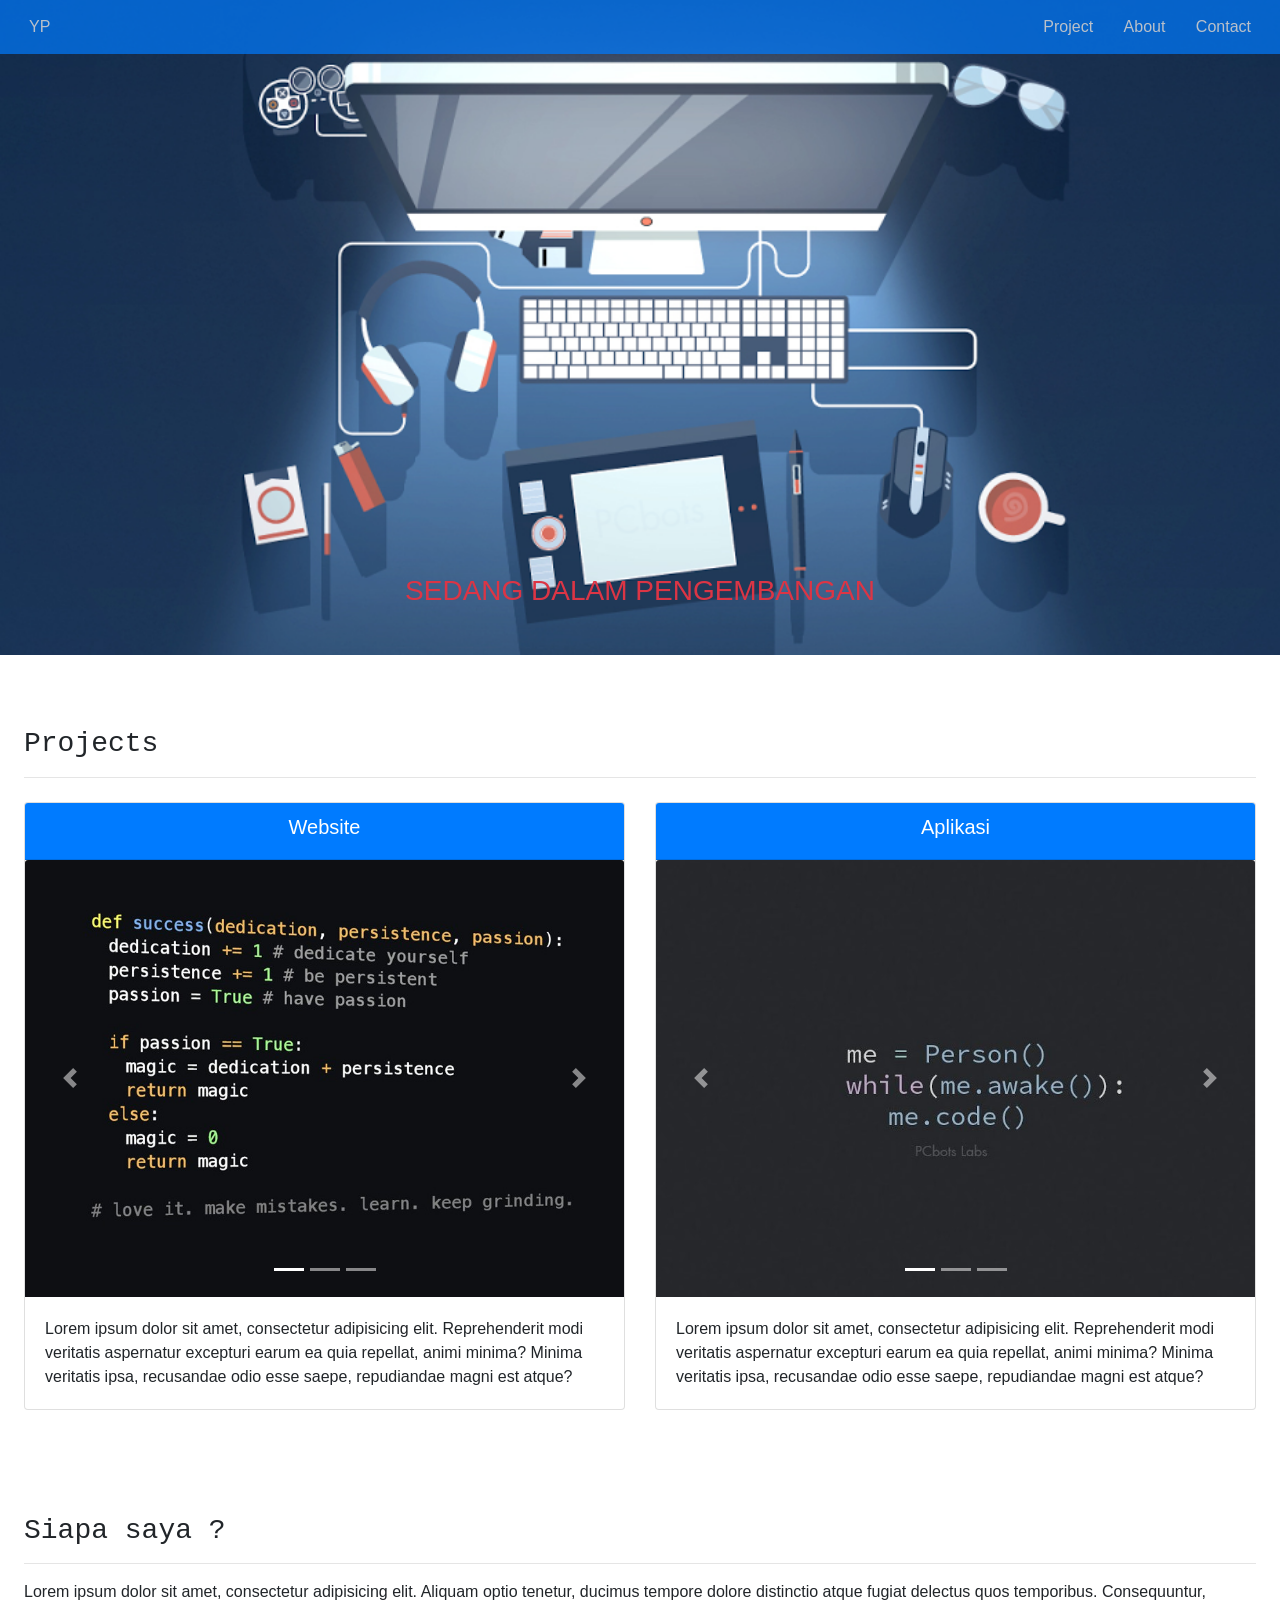
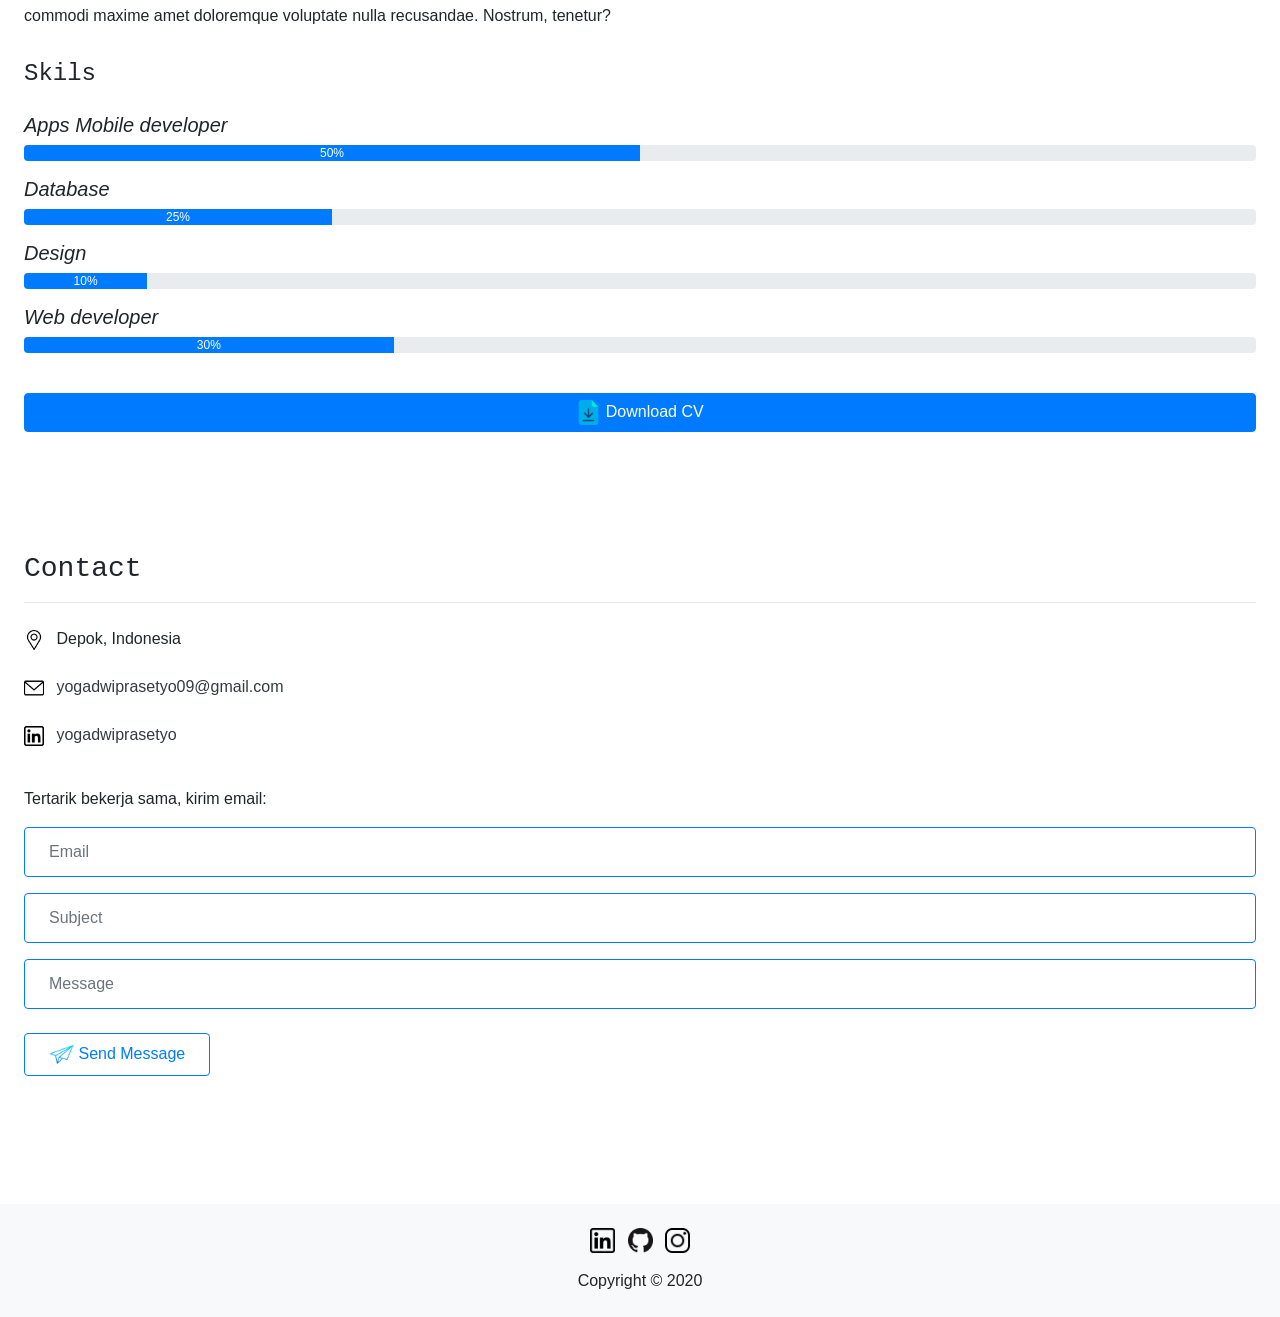
==== index.html @ f0deec12 "menambahkan attribute height" ====
<!DOCTYPE html>
<html lang="en">
<head>
	<!-- META TAG -->
	<meta charset="UTF-8">
	<meta name="viewport" content="width=device-width, initial-scale=1">
	<!-- BS4 -->
	<title>My Portofolio</title>
	<link rel="stylesheet" href="css/bootstrap.css">
</head>
<body>
	<!-- Navbar -->
	<div class="fixed-top">
		<nav class="navbar navbar-light bg-primary" style="opacity: 0.7">
		  <a class="nav-item btn text-white" href="#" role="button">YP</a>
		  <div class="float-right">
		  	<a class="nav-item btn text-white" href="#project" role="button">Project</a>
		  	<a class="nav-item btn text-white" href="#about" role="button">About</a>
		  	<a class="nav-item btn text-white" href="#contact" role="button">Contact</a>
		  </div>
		</nav>
	</div>
	<!-- Header -->
	<header class="m-0">
		<!-- <div class="jumbotron">
			<h5 class="text-uppercase">sedang dalam pengembangan</h5>
			<p class="lead"></p>
			<hr class="my-2">
			<p>maaf website ini masih dalam pengembangan, datang kembali nanti</p>
		</div> -->
		<div class="carousel">
			<div class="carousel-inner">
			    <div class="carousel-item active">
			    	<img src="img/header/header.png" class="w-100 h-100" alt="Laptop Header">
			    	<div class="carousel-caption">
			    		<h3 class="text-uppercase text-danger">
			    			sedang dalam pengembangan
			    		</h3>
			    	</div>
			    </div>
			</div>
		</div>
		<!-- <img src="img/header/header.png" class="mw-100" height="auto" alt="Laptop Header"> -->
	</header>
	<!-- Main -->
	<main class="p-4">
		<!-- Project -->
		<div class="py-5" id="project">
			<h3 class="text-monospace">Projects</h3>
			<hr>
			<div class="row row-cols-1 row-cols-md-2">
				<!-- Website -->
				<div class="col my-2">
			        <div class="card">
			        	<div class="card-header bg-primary">
			        		<h5 class="text-center text-white">Website</h5>
			        	</div>
			        	<!-- Slide Gambar -->
				      	<div id="carouselWeb" class="carousel slide" data-ride="carousel">
				      		<ol class="carousel-indicators">
				      			<li data-target="#carouselWeb" data-slide-to="0" class="active"></li>
				      			<li data-target="#carouselWeb" data-slide-to="1"></li>
				      			<li data-target="#carouselWeb" data-slide-to="2"></li>
				      		</ol>
				      		<div class="carousel-inner" role="listbox">
				      			<div class="carousel-item active">
				      				<a href="#" target="_blank">
				      					<img src="img/projects/project1.jpg" class="card-img-top w-100 h-100" alt="First slide">
				      				</a>
				      			</div>
				      			<div class="carousel-item">
				      				<a href="#">
				      					<img src="img/projects/project2.png" class="card-img-top w-100 h-100" alt="Second slide">
				      				</a>
				      			</div>
				      			<div class="carousel-item">
				      				<a href="#">
				      					<img src="img/projects/project3.jpg" class="card-img-top w-100 h-100" alt="Third slide">
				      				</a>
				      			</div>
				      		</div>
				      	 	<!-- Icon -->
				      	 	<a class="carousel-control-prev" href="#carouselWeb" role="button" data-slide="prev">
				      	 		<span class="carousel-control-prev-icon"></span>
				      	 	</a>
				      	 	<a class="carousel-control-next" href="#carouselWeb" role="button" data-slide="next">
				      	 		<span class="carousel-control-next-icon"></span>
				      	 	</a>
				      	</div>
				      	<!-- Teks -->
				      	<div class="card-body">
				      		<div class="card-text">
				      			Lorem ipsum dolor sit amet, consectetur adipisicing elit. Reprehenderit modi veritatis aspernatur excepturi earum ea quia repellat, animi minima? Minima veritatis ipsa, recusandae odio esse saepe, repudiandae magni est atque?
				      		</div>
				      	</div>
			        </div>
				</div>
				<!-- Aplikasi-->
				<div class="col my-2">
				    <div class="card">
				    	<div class="card-header bg-primary">
			        		<h5 class="text-center text-white">Aplikasi</h5>
			        	</div>
			        	<!-- Slide Gambar -->
				      	<div id="carouselApps" class="carousel slide" data-ride="carousel">
				      		<ol class="carousel-indicators">
				      			<li data-target="#carouselApps" data-slide-to="0" class="active"></li>
				      			<li data-target="#carouselApps" data-slide-to="1"></li>
				      			<li data-target="#carouselApps" data-slide-to="2"></li>
				      		</ol>
				      		<div class="carousel-inner" role="listbox">
				      			<div class="carousel-item active">
				      				<a href="#">
				      					<img src="img/projects/project3.jpg" class="card-img-top w-100 h-100" alt="First slide">
				      				</a>
				      			</div>
				      			<div class="carousel-item">
				      				<a href="#">
				      					<img src="img/projects/project2.png" class="card-img-top w-100 h-100" alt="Second slide">
				      				</a>
				      			</div>
				      			<div class="carousel-item">
				      				<a href="#">
				      					<img src="img/projects/project1.jpg" class="card-img-top w-100 h-100" alt="Third slide">
				      				</a>
				      			</div>
				      		</div>
				      		<!-- Icon -->
				      		<a class="carousel-control-prev" href="#carouselApps" role="button" data-slide="prev">
				      			<span class="carousel-control-prev-icon"></span>
				      		</a>
				      		<a class="carousel-control-next" href="#carouselApps" role="button" data-slide="next">
				      			<span class="carousel-control-next-icon"></span>
				      		</a>
				      	</div>
				      	<!-- Teks -->
				      	<div class="card-body">
				      		<div class="card-text">
				      			Lorem ipsum dolor sit amet, consectetur adipisicing elit. Reprehenderit modi veritatis aspernatur excepturi earum ea quia repellat, animi minima? Minima veritatis ipsa, recusandae odio esse saepe, repudiandae magni est atque?
				      		</div>
				     	</div>
				    </div>
				</div>
			</div>
		</div>
		<!-- About -->
		<div class="py-5" id="about">
			<h3 class="text-monospace">Siapa saya ?</h3>
			<hr>
			<p>
				Lorem ipsum dolor sit amet, consectetur adipisicing elit. Aliquam optio tenetur, ducimus tempore dolore distinctio atque fugiat delectus quos temporibus. Consequuntur, commodi maxime amet doloremque voluptate nulla recusandae. Nostrum, tenetur?
			</p>
			<!-- Skills -->
			<div class="py-3">
				<h4 class="text-monospace">Skils</h4>
			</div>
			<div class="pb-3">
				<h5 class="font-italic">Apps Mobile developer</h5>
				<div class="progress">
					<div class="progress-bar progress-bar-animated bg-primary" role="progressbar" style="width: 50%" aria-valuenow="25" aria-valuemin="0" aria-valuemax="100">
						<span class="text-center text-white">
							50%
						</span>
					</div>
				</div>
			</div>
			<div class="pb-3">
				<h5 class="font-italic">Database</h5>
				<div class="progress">
					<div class="progress-bar progress-bar-animated bg-primary" role="progressbar" style="width: 25%" aria-valuenow="25" aria-valuemin="0" aria-valuemax="100">
						<span class="text-center text-white">
							25%
						</span>
					</div>
				</div>
			</div>
			<div class="pb-3">
				<h5 class="font-italic">Design</h5>
				<div class="progress">
					<div class="progress-bar progress-bar-animated bg-primary" role="progressbar" style="width: 10%" aria-valuenow="25" aria-valuemin="0" aria-valuemax="100">
						<span class="text-center text-white">
							10%
						</span>
					</div>
				</div>
			</div>
			<div class="pb-3">
				<h5 class="font-italic">Web developer</h5>
				<div class="progress">
					<div class="progress-bar progress-bar-animated bg-primary" role="progressbar" style="width: 30%" aria-valuenow="25" aria-valuemin="0" aria-valuemax="100">
						<span class="text-center text-white">
							30%
						</span>
					</div>
				</div>
			</div>
			<!-- CV -->
			<div class="py-4">
				<a class="btn btn-primary d-block" href="#">
					<img src="img/about/file.png" alt="Download" width="25px" height="25px">
				Download CV
				</a>
			</div>
		</div>
		<!-- Contact -->
		<div class="py-5" id="contact">
			<h3 class="text-monospace">Contact</h3>
			<hr>
			<div class="py-2">
				<div class="mb-4">
					<img src="img/contact/lokasi.png" alt="Lokasi" width="20px" height="20px">
					<span class="ml-2">Depok, Indonesia</span>
				</div>
				<div class="mb-4">
					<a class="text-dark text-decoration-none" href="mailto:yogadwiprasetyo09@gmail.com">
						<img src="img/contact/email.png" alt="Email" width="20px" height="20px">
						<span class="ml-2">yogadwiprasetyo09@gmail.com</span>
					</a>
				</div>
				<div class="mb-4">
					<a class="text-dark text-decoration-none" href="#" target="_blank">
						<img src="img/contact/linkedin.png" alt="Linkedin" width="20px" height="20px">
						<span class="ml-2">yogadwiprasetyo</span>
					</a>
				</div>
			</div>
			<div class="py-2">
				<p>Tertarik bekerja sama, kirim email:</p>
				<form action="#">
					<fieldset class="form-group">
						<input type="text" class="form-control mb-3 py-4 px-4 border-primary" name="email" placeholder="Email">
						<input type="text" class="form-control mb-3 py-4 px-4 border-primary" name="subject" placeholder="Subject">
						<input type="text" class="form-control mb-2 py-4 px-4 border-primary" name="message" placeholder="Message">
					</fieldset>
					<button class="btn btn-outline-primary px-4 py-2" type="submit">
						<span>
							<img src="img/contact/send.png" alt="Send" width="25px" height="25px">
						</span>
						Send Message
					</button>
				</form>
			</div>
		</div>
	</main>
	<!-- Footer -->
	<footer class="m-0 mt-5 pt-4 pb-2 bg-light">
		<div class="text-center">
			<p>
			<span class="px-1">
			<a class="text-decoration-none" href="#" target="_blank">
				<img src="img/footer/linkedin.png" alt="Linkedin" width="25px" height="25px">
			</a>
			</span>
			<span class="px-1">
				<a class="text-decoration-none" href="https://github.com/yogadwiprasetyo" target="_blank">
					<img src="img/footer/github.png" alt="Github" width="25px" height="25px">
				</a>
			</span>
			<span class="px-1">
				<a class="text-decoration-none" href="https://www.instagram.com/ypsrty/" target="_blank">
					<img src="img/footer/instagram.png" alt="Instagram" width="25px" height="25px">
				</a>
			</span>
			</p>
			<p class="px-2">
				Copyright &#169; 2020
			</p>	
		</div>
	</footer>
	
	<!-- JS Jquery & Bootstrap 4 -->
	<script type="text/javascript" src="js/jquery-3.4.1.min.js"></script>
	<script type="text/javascript" src="js/bootstrap.bundle.min.js"></script>
	<script type="text/javascript" src="js/bootstrap.min.js"></script>
</body>
</html>

<!-- DALAM PENGEMBANGAN
	HEADER: posisi, opacity dan responsive
	PROJECT: isi content gambar dan tulisan
	ABOUT: konten tulisan, link ke file dan file CV
	CONTACT: form yang masih banyak kurangnya 
-->
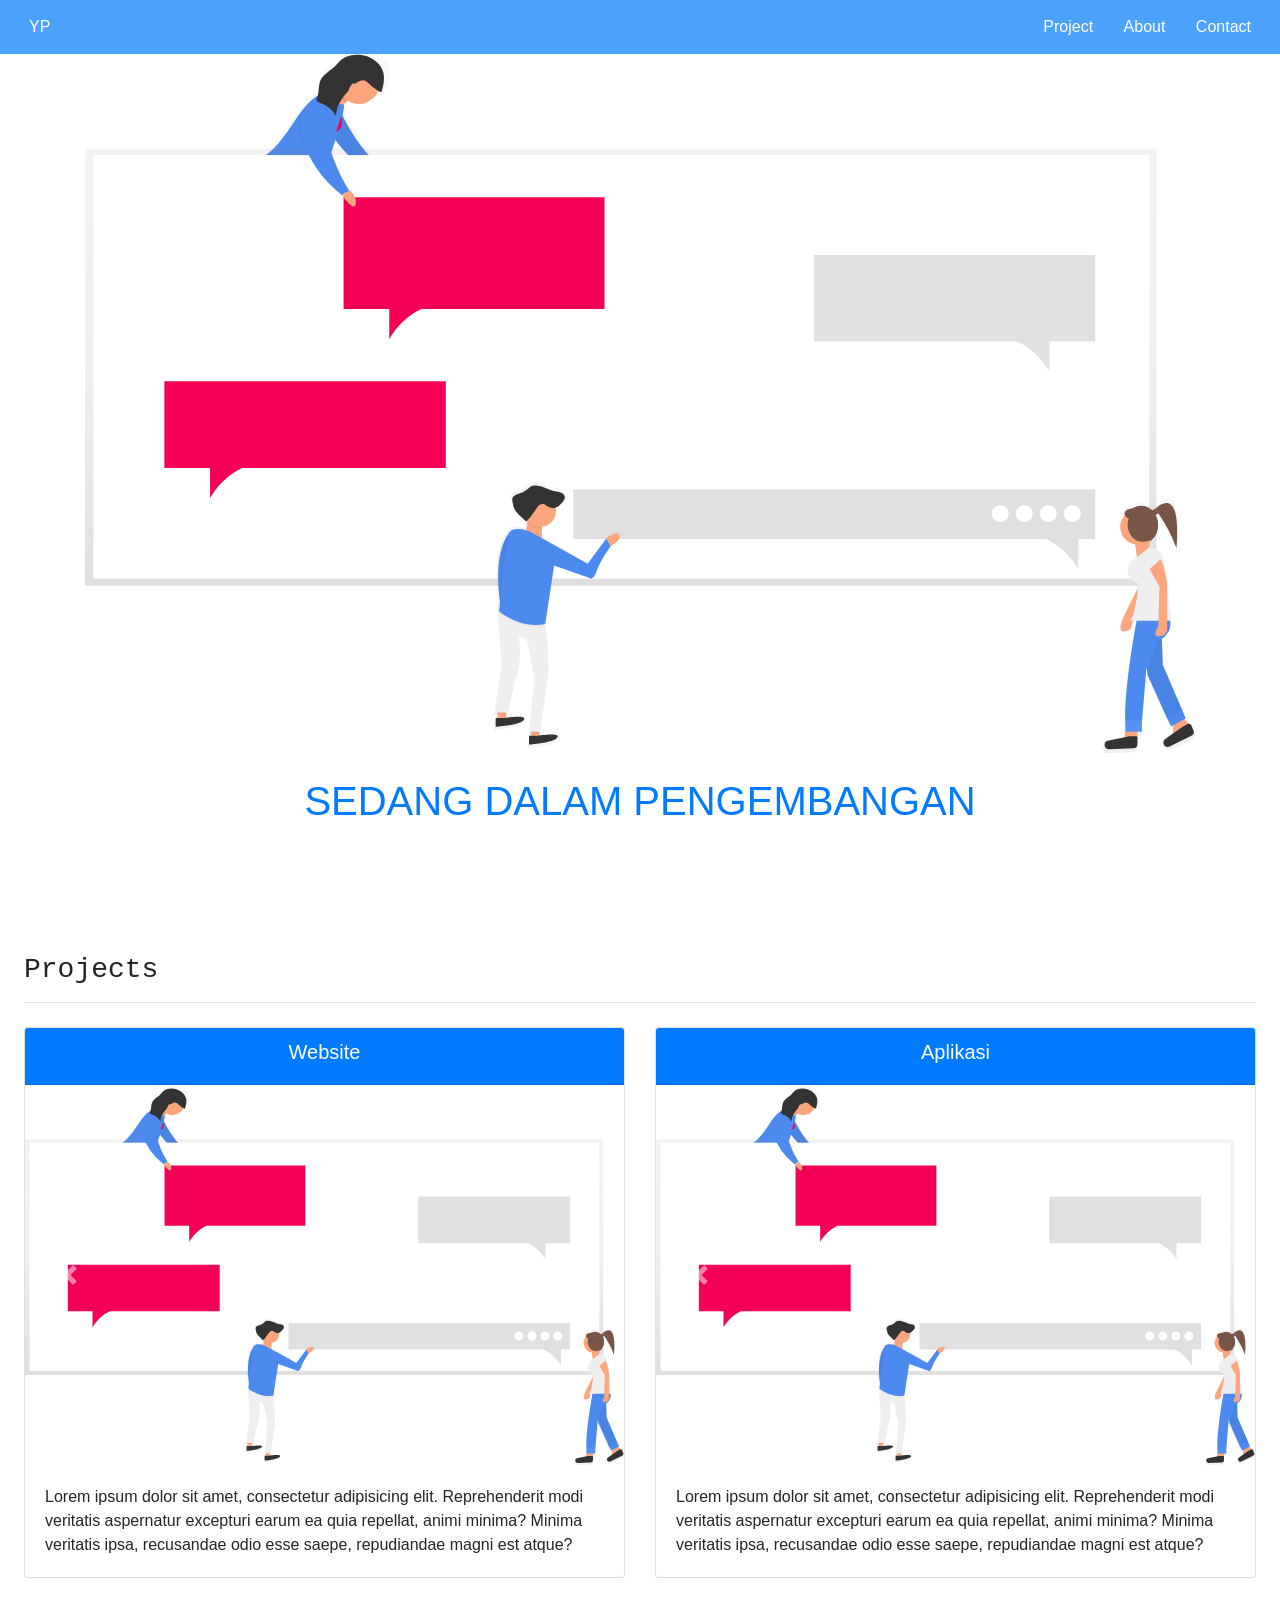
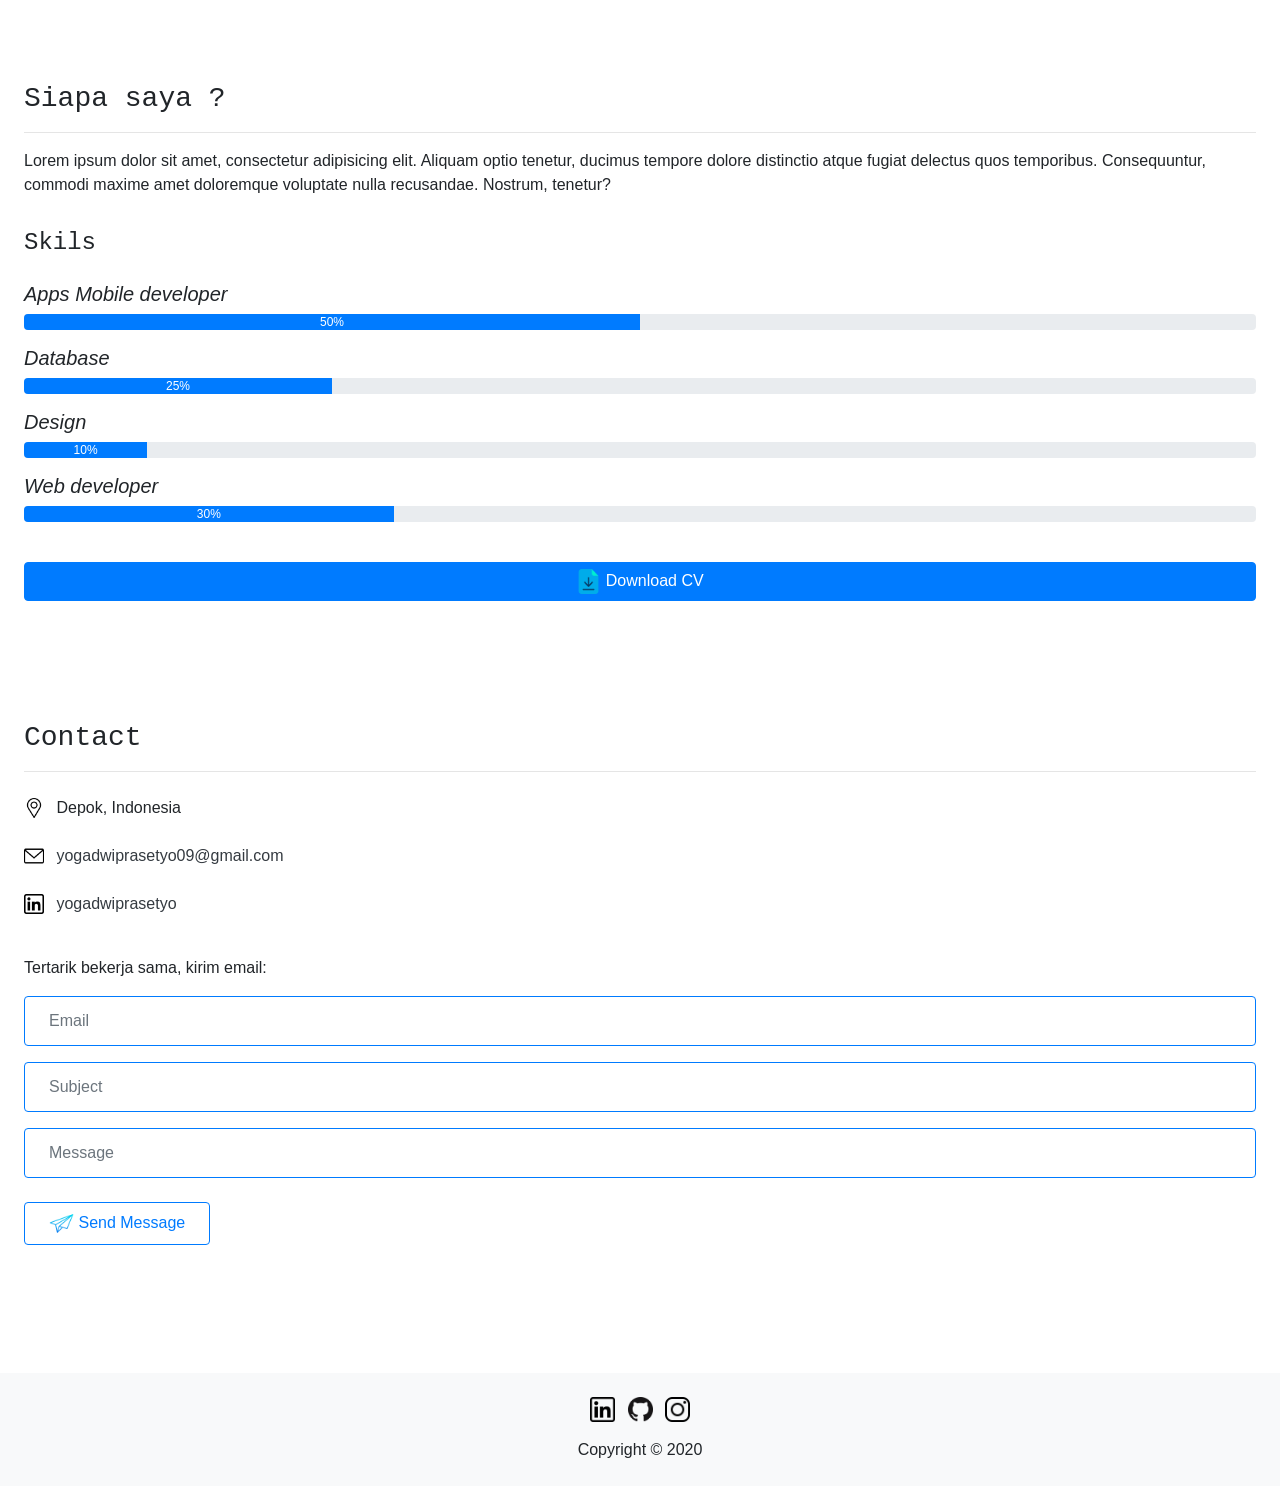
==== commit ca29aff7: "mengubah tampilan header dan menambahkan folder develop" ====
--- a/index.html
+++ b/index.html
@@ -28,7 +28,7 @@
 			<hr class="my-2">
 			<p>maaf website ini masih dalam pengembangan, datang kembali nanti</p>
 		</div> -->
-		<div class="carousel">
+		<!-- <div class="carousel">
 			<div class="carousel-inner">
 			    <div class="carousel-item active">
 			    	<img src="img/header/header.png" class="w-100 h-100" alt="Laptop Header">
@@ -39,8 +39,26 @@
 			    	</div>
 			    </div>
 			</div>
-		</div>
+		</div> -->
 		<!-- <img src="img/header/header.png" class="mw-100" height="auto" alt="Laptop Header"> -->
+		<div class="container py-5">
+			<!-- <div class="row row-cols-1 row-cols-md-2 align-items-center justify-content-center">
+				<div class="col order-first order-md-2 mb-3">
+					<img src="img/develop/pengembangan.svg" class="w-100" alt="Development">
+				</div>
+				<div class="col order-last">
+					<h3 class="text-uppercase text-primary">
+						sedang dalam pengembangan
+					</h3>
+				</div>
+			</div> -->
+			<div class="mb-4">
+				<img src="img/develop/pengembangan.svg" class="w-100" alt="Development">
+			</div>
+			<h1 class="text-uppercase text-primary text-center">
+				sedang dalam pengembangan
+			</h1>
+		</div>
 	</header>
 	<!-- Main -->
 	<main class="p-4">
@@ -65,17 +83,17 @@
 				      		<div class="carousel-inner" role="listbox">
 				      			<div class="carousel-item active">
 				      				<a href="#" target="_blank">
-				      					<img src="img/projects/project1.jpg" class="card-img-top w-100 h-100" alt="First slide">
+										<img src="img/develop/pengembangan.svg" class="w-100" alt="Development">
 				      				</a>
 				      			</div>
 				      			<div class="carousel-item">
 				      				<a href="#">
-				      					<img src="img/projects/project2.png" class="card-img-top w-100 h-100" alt="Second slide">
+										<img src="img/develop/pengembangan.svg" class="w-100" alt="Development">
 				      				</a>
 				      			</div>
 				      			<div class="carousel-item">
 				      				<a href="#">
-				      					<img src="img/projects/project3.jpg" class="card-img-top w-100 h-100" alt="Third slide">
+										<img src="img/develop/pengembangan.svg" class="w-100" alt="Development">
 				      				</a>
 				      			</div>
 				      		</div>
@@ -111,17 +129,17 @@
 				      		<div class="carousel-inner" role="listbox">
 				      			<div class="carousel-item active">
 				      				<a href="#">
-				      					<img src="img/projects/project3.jpg" class="card-img-top w-100 h-100" alt="First slide">
+										<img src="img/develop/pengembangan.svg" class="w-100" alt="Development">
 				      				</a>
 				      			</div>
 				      			<div class="carousel-item">
 				      				<a href="#">
-				      					<img src="img/projects/project2.png" class="card-img-top w-100 h-100" alt="Second slide">
+										<img src="img/develop/pengembangan.svg" class="w-100" alt="Development">
 				      				</a>
 				      			</div>
 				      			<div class="carousel-item">
 				      				<a href="#">
-				      					<img src="img/projects/project1.jpg" class="card-img-top w-100 h-100" alt="Third slide">
+										<img src="img/develop/pengembangan.svg" class="w-100" alt="Development">
 				      				</a>
 				      			</div>
 				      		</div>
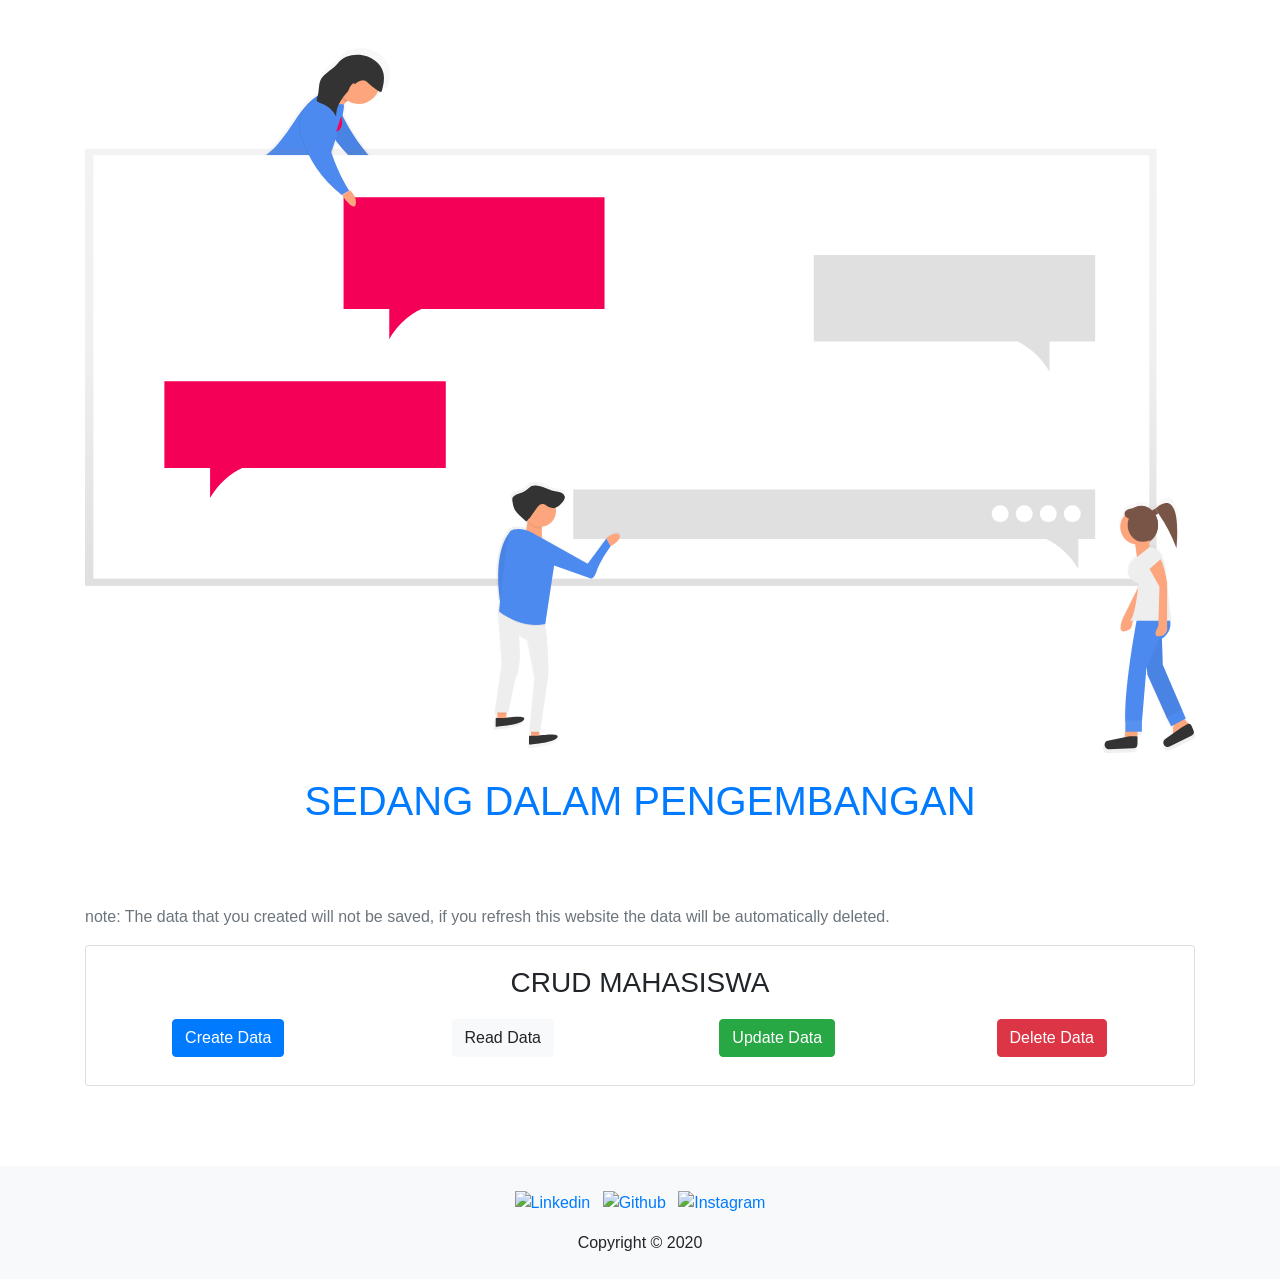
==== commit 429e4cbe: "hide content project, about, and contact. add feature CRUD" ====
--- a/index.html
+++ b/index.html
@@ -7,9 +7,10 @@
 	<!-- BS4 -->
 	<title>My Portofolio</title>
 	<link rel="stylesheet" href="css/bootstrap.css">
+	<link rel="stylesheet" href="css/CRUD/style-crud.css">
 </head>
 <body>
-	<!-- Navbar -->
+	<!-- Navbar
 	<div class="fixed-top">
 		<nav class="navbar navbar-light bg-primary" style="opacity: 0.7">
 		  <a class="nav-item btn text-white" href="#" role="button">YP</a>
@@ -19,39 +20,10 @@
 		  	<a class="nav-item btn text-white" href="#contact" role="button">Contact</a>
 		  </div>
 		</nav>
-	</div>
+	</div> -->
 	<!-- Header -->
 	<header class="m-0">
-		<!-- <div class="jumbotron">
-			<h5 class="text-uppercase">sedang dalam pengembangan</h5>
-			<p class="lead"></p>
-			<hr class="my-2">
-			<p>maaf website ini masih dalam pengembangan, datang kembali nanti</p>
-		</div> -->
-		<!-- <div class="carousel">
-			<div class="carousel-inner">
-			    <div class="carousel-item active">
-			    	<img src="img/header/header.png" class="w-100 h-100" alt="Laptop Header">
-			    	<div class="carousel-caption">
-			    		<h3 class="text-uppercase text-danger">
-			    			sedang dalam pengembangan
-			    		</h3>
-			    	</div>
-			    </div>
-			</div>
-		</div> -->
-		<!-- <img src="img/header/header.png" class="mw-100" height="auto" alt="Laptop Header"> -->
 		<div class="container py-5">
-			<!-- <div class="row row-cols-1 row-cols-md-2 align-items-center justify-content-center">
-				<div class="col order-first order-md-2 mb-3">
-					<img src="img/develop/pengembangan.svg" class="w-100" alt="Development">
-				</div>
-				<div class="col order-last">
-					<h3 class="text-uppercase text-primary">
-						sedang dalam pengembangan
-					</h3>
-				</div>
-			</div> -->
 			<div class="mb-4">
 				<img src="img/develop/pengembangan.svg" class="w-100" alt="Development">
 			</div>
@@ -62,18 +34,18 @@
 	</header>
 	<!-- Main -->
 	<main class="p-4">
-		<!-- Project -->
+		<!-- Project
 		<div class="py-5" id="project">
 			<h3 class="text-monospace">Projects</h3>
 			<hr>
 			<div class="row row-cols-1 row-cols-md-2">
-				<!-- Website -->
+				Website
 				<div class="col my-2">
 			        <div class="card">
 			        	<div class="card-header bg-primary">
 			        		<h5 class="text-center text-white">Website</h5>
 			        	</div>
-			        	<!-- Slide Gambar -->
+			        	Slide Gambar
 				      	<div id="carouselWeb" class="carousel slide" data-ride="carousel">
 				      		<ol class="carousel-indicators">
 				      			<li data-target="#carouselWeb" data-slide-to="0" class="active"></li>
@@ -97,7 +69,7 @@
 				      				</a>
 				      			</div>
 				      		</div>
-				      	 	<!-- Icon -->
+				      	 	Icon
 				      	 	<a class="carousel-control-prev" href="#carouselWeb" role="button" data-slide="prev">
 				      	 		<span class="carousel-control-prev-icon"></span>
 				      	 	</a>
@@ -105,7 +77,7 @@
 				      	 		<span class="carousel-control-next-icon"></span>
 				      	 	</a>
 				      	</div>
-				      	<!-- Teks -->
+				      	Teks
 				      	<div class="card-body">
 				      		<div class="card-text">
 				      			Lorem ipsum dolor sit amet, consectetur adipisicing elit. Reprehenderit modi veritatis aspernatur excepturi earum ea quia repellat, animi minima? Minima veritatis ipsa, recusandae odio esse saepe, repudiandae magni est atque?
@@ -113,13 +85,13 @@
 				      	</div>
 			        </div>
 				</div>
-				<!-- Aplikasi-->
+				 Aplikasi
 				<div class="col my-2">
 				    <div class="card">
 				    	<div class="card-header bg-primary">
 			        		<h5 class="text-center text-white">Aplikasi</h5>
 			        	</div>
-			        	<!-- Slide Gambar -->
+			        	Slide Gambar
 				      	<div id="carouselApps" class="carousel slide" data-ride="carousel">
 				      		<ol class="carousel-indicators">
 				      			<li data-target="#carouselApps" data-slide-to="0" class="active"></li>
@@ -143,7 +115,7 @@
 				      				</a>
 				      			</div>
 				      		</div>
-				      		<!-- Icon -->
+				      		Icon
 				      		<a class="carousel-control-prev" href="#carouselApps" role="button" data-slide="prev">
 				      			<span class="carousel-control-prev-icon"></span>
 				      		</a>
@@ -151,7 +123,7 @@
 				      			<span class="carousel-control-next-icon"></span>
 				      		</a>
 				      	</div>
-				      	<!-- Teks -->
+				      	Teks
 				      	<div class="card-body">
 				      		<div class="card-text">
 				      			Lorem ipsum dolor sit amet, consectetur adipisicing elit. Reprehenderit modi veritatis aspernatur excepturi earum ea quia repellat, animi minima? Minima veritatis ipsa, recusandae odio esse saepe, repudiandae magni est atque?
@@ -161,14 +133,14 @@
 				</div>
 			</div>
 		</div>
-		<!-- About -->
+		About
 		<div class="py-5" id="about">
 			<h3 class="text-monospace">Siapa saya ?</h3>
 			<hr>
 			<p>
 				Lorem ipsum dolor sit amet, consectetur adipisicing elit. Aliquam optio tenetur, ducimus tempore dolore distinctio atque fugiat delectus quos temporibus. Consequuntur, commodi maxime amet doloremque voluptate nulla recusandae. Nostrum, tenetur?
 			</p>
-			<!-- Skills -->
+			Skills
 			<div class="py-3">
 				<h4 class="text-monospace">Skils</h4>
 			</div>
@@ -212,7 +184,7 @@
 					</div>
 				</div>
 			</div>
-			<!-- CV -->
+			CV
 			<div class="py-4">
 				<a class="btn btn-primary d-block" href="#">
 					<img src="img/about/file.png" alt="Download" width="25px" height="25px">
@@ -220,7 +192,7 @@
 				</a>
 			</div>
 		</div>
-		<!-- Contact -->
+		Contact
 		<div class="py-5" id="contact">
 			<h3 class="text-monospace">Contact</h3>
 			<hr>
@@ -258,6 +230,70 @@
 					</button>
 				</form>
 			</div>
+		</div> -->
+		<div class="container">
+			<!-- Catatan -->
+			<div>
+				<p class="text-muted text-justify">note: The data that you created will not be saved, if you refresh this website the data will be automatically deleted.</p>
+			</div>
+			<!-- Menu CRUD -->
+			<div class="card my-2">
+			  <div class="card-body">
+			  	<h3 class="card-title text-center">CRUD MAHASISWA</h3>
+				<div class="row row-cols-2 row-cols-md-4 text-center">
+					<div class="col p-2">
+						<p class="card-text btn btn-primary" onclick="createData(Data_Store)">Create Data</p>
+					</div>
+					<div class="col p-2">
+						<p class="card-text btn btn-light" onclick="readData(Data_Store)">Read Data</p>
+					</div>
+					<div class="col p-2">
+						<p class="card-text btn btn-success" onclick="updateData(Data_Store)">Update Data</p>
+					</div>
+					<div class="col p-2">
+						<p class="card-text btn btn-danger" onclick="deleteData(Data_Store)">Delete Data</p>
+					</div>
+				</div>
+			  </div>
+			</div>
+			<!-- Table Data -->
+			<div class="table-responsive hide hide-table">
+				<table class="table table-striped table-hover">
+					<caption class="h3 text-center text-muted">klik data, untuk delete data</caption>
+				  	<thead class="thead-light">
+				    	<tr>
+						    <th scope="col">No.</th>
+						    <th scope="col">Nama</th>
+						    <th scope="col">Nim</th>
+						    <th scope="col">Jurusan</th>
+						    <th scope="col">Angkatan</th>
+				    	</tr>
+				  	</thead>
+				  	<tbody></tbody>
+				</table>
+			</div>
+			<!-- Form create dan update data -->
+			<form class="hide hide-form"> 
+				<div class="form-row row-cols-1 row-cols-md-5">
+				    <div class="col mb-2">
+				    	<input type="text" class="form-control" id="nama" placeholder="Nama">
+				    </div>
+				    <div class="col mb-2">
+				    	<input type="text" class="form-control" id="nim" placeholder="Nim">
+				    </div>
+				    <div class="col mb-2">
+				    	<input type="text" class="form-control" id="jurusan" placeholder="Jurusan">
+				    </div>
+				    <div class="col mb-2">
+				    	<input type="text" class="form-control" id="angkatan" placeholder="Angkatan">
+				    </div>
+				    <div class="col mb-2">
+				    	<button class="form-control btn btn-light" type="button">
+				    		Membuat
+				    	</button>
+				    </div>
+				</div>
+			</form>
 		</div>
 	</main>
 	<!-- Footer -->
@@ -290,6 +326,7 @@
 	<script type="text/javascript" src="js/jquery-3.4.1.min.js"></script>
 	<script type="text/javascript" src="js/bootstrap.bundle.min.js"></script>
 	<script type="text/javascript" src="js/bootstrap.min.js"></script>
+	<script type="text/javascript" src="js/CRUD/script-crud.js"></script>
 </body>
 </html>
 
--- a/css/CRUD/style-crud.css
+++ b/css/CRUD/style-crud.css
@@ -0,0 +1,11 @@
+.hide {
+  display: none;
+}
+
+.btn {
+  transition: all .70s ease;   
+}
+
+.btn:hover {
+  box-shadow:  5px 5px 18px #6c757d;
+}
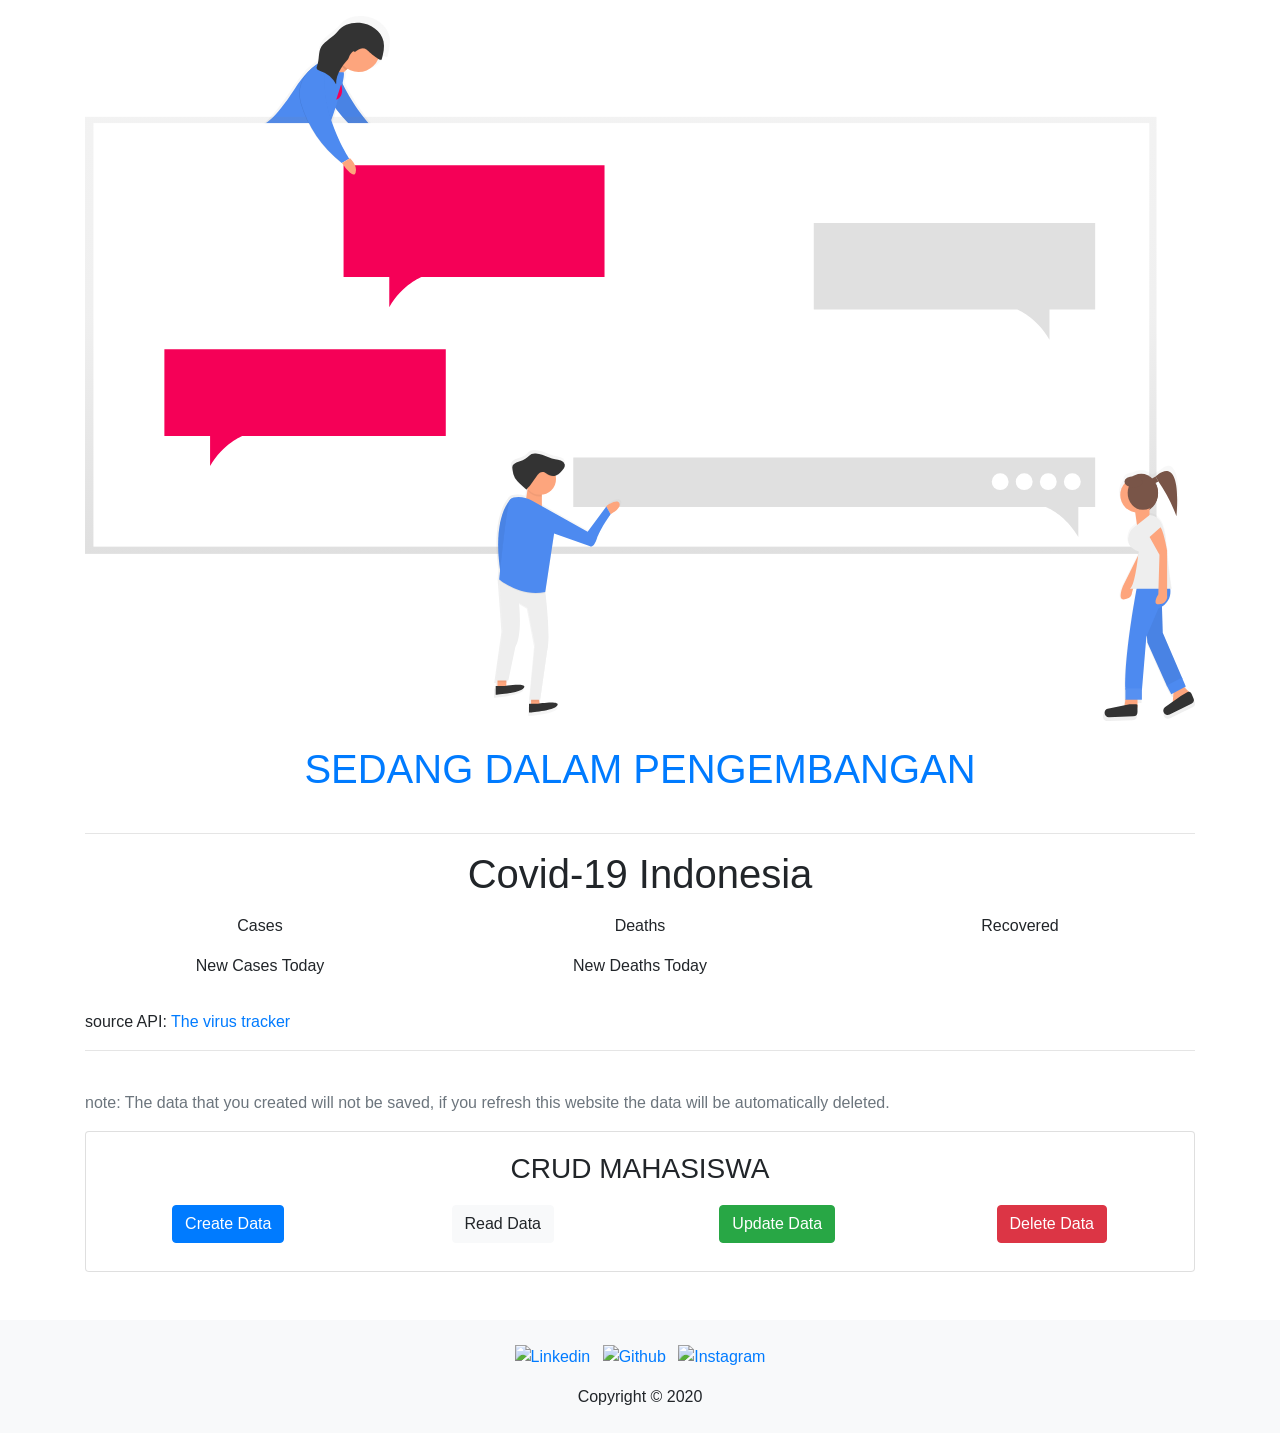
==== commit d11692e0: "add corona data content with the API" ====
--- a/index.html
+++ b/index.html
@@ -23,7 +23,7 @@
 	</div> -->
 	<!-- Header -->
 	<header class="m-0">
-		<div class="container py-5">
+		<div class="container py-3">
 			<div class="mb-4">
 				<img src="img/develop/pengembangan.svg" class="w-100" alt="Development">
 			</div>
@@ -33,7 +33,7 @@
 		</div>
 	</header>
 	<!-- Main -->
-	<main class="p-4">
+	<main class="container">
 		<!-- Project
 		<div class="py-5" id="project">
 			<h3 class="text-monospace">Projects</h3>
@@ -231,7 +231,54 @@
 				</form>
 			</div>
 		</div> -->
-		<div class="container">
+		
+		<!-- DATA COVID-19 -->
+		<div class="pb-4">
+			<hr>
+				<h1 class="text-center">Covid-19 Indonesia</h1>
+
+				<div id="data" class="row row-cols-md-3 my-3">
+					<div class="col">
+						<div class="text-center">
+							<p>Cases</p>
+							<h2 id="cases" class="text-primary"></h2>
+						</div>
+					</div>
+					<div class="col">
+						<div class="text-center">
+							<p>Deaths</p>
+							<h2 id="deaths" class="text-danger"></h2>
+						</div>
+					</div>
+					<div class="col">
+						<div class="text-center">
+							<p>Recovered</p>
+							<h2 id="recovered" class="text-success"></h2>
+						</div>
+					</div>
+					<div class="col-6">
+						<div class="text-center">
+							<p>New Cases Today</p>
+							<h2 id="new-cases" class="text-primary"></h2>
+						</div>
+					</div>
+					<div class="col-6">
+						<div class="text-center">
+							<p>New Deaths Today</p>
+							<h2 id="new-deaths" class="text-danger"></h2>
+						</div>
+					</div>
+				</div>
+
+				<p>source API: 
+					<a class="text-decoration-none" href="https://thevirustracker.com/" target="_blank">
+						The virus tracker
+					</a>
+				</p>
+			<hr>
+		</div>
+		
+		<!-- CRUD -->
 			<!-- Catatan -->
 			<div>
 				<p class="text-muted text-justify">note: The data that you created will not be saved, if you refresh this website the data will be automatically deleted.</p>
@@ -259,7 +306,7 @@
 			<!-- Table Data -->
 			<div class="table-responsive hide hide-table">
 				<table class="table table-striped table-hover">
-					<caption class="h3 text-center text-muted">klik data, untuk delete data</caption>
+					<caption class="h3 text-center text-muted"></caption>
 				  	<thead class="thead-light">
 				    	<tr>
 						    <th scope="col">No.</th>
@@ -279,22 +326,19 @@
 				    	<input type="text" class="form-control" id="nama" placeholder="Nama">
 				    </div>
 				    <div class="col mb-2">
-				    	<input type="text" class="form-control" id="nim" placeholder="Nim">
+				    	<input type="number" class="form-control" id="nim" placeholder="Nim">
 				    </div>
 				    <div class="col mb-2">
 				    	<input type="text" class="form-control" id="jurusan" placeholder="Jurusan">
 				    </div>
 				    <div class="col mb-2">
-				    	<input type="text" class="form-control" id="angkatan" placeholder="Angkatan">
-				    </div>
-				    <div class="col mb-2">
-				    	<button class="form-control btn btn-light" type="button">
-				    		Membuat
-				    	</button>
+				    	<input type="number" class="form-control" id="angkatan" placeholder="Angkatan">
+				    </div>
+				    <div class="col mb-2">
+				    	<button class="form-control btn btn-light" type="button"></button>
 				    </div>
 				</div>
 			</form>
-		</div>
 	</main>
 	<!-- Footer -->
 	<footer class="m-0 mt-5 pt-4 pb-2 bg-light">
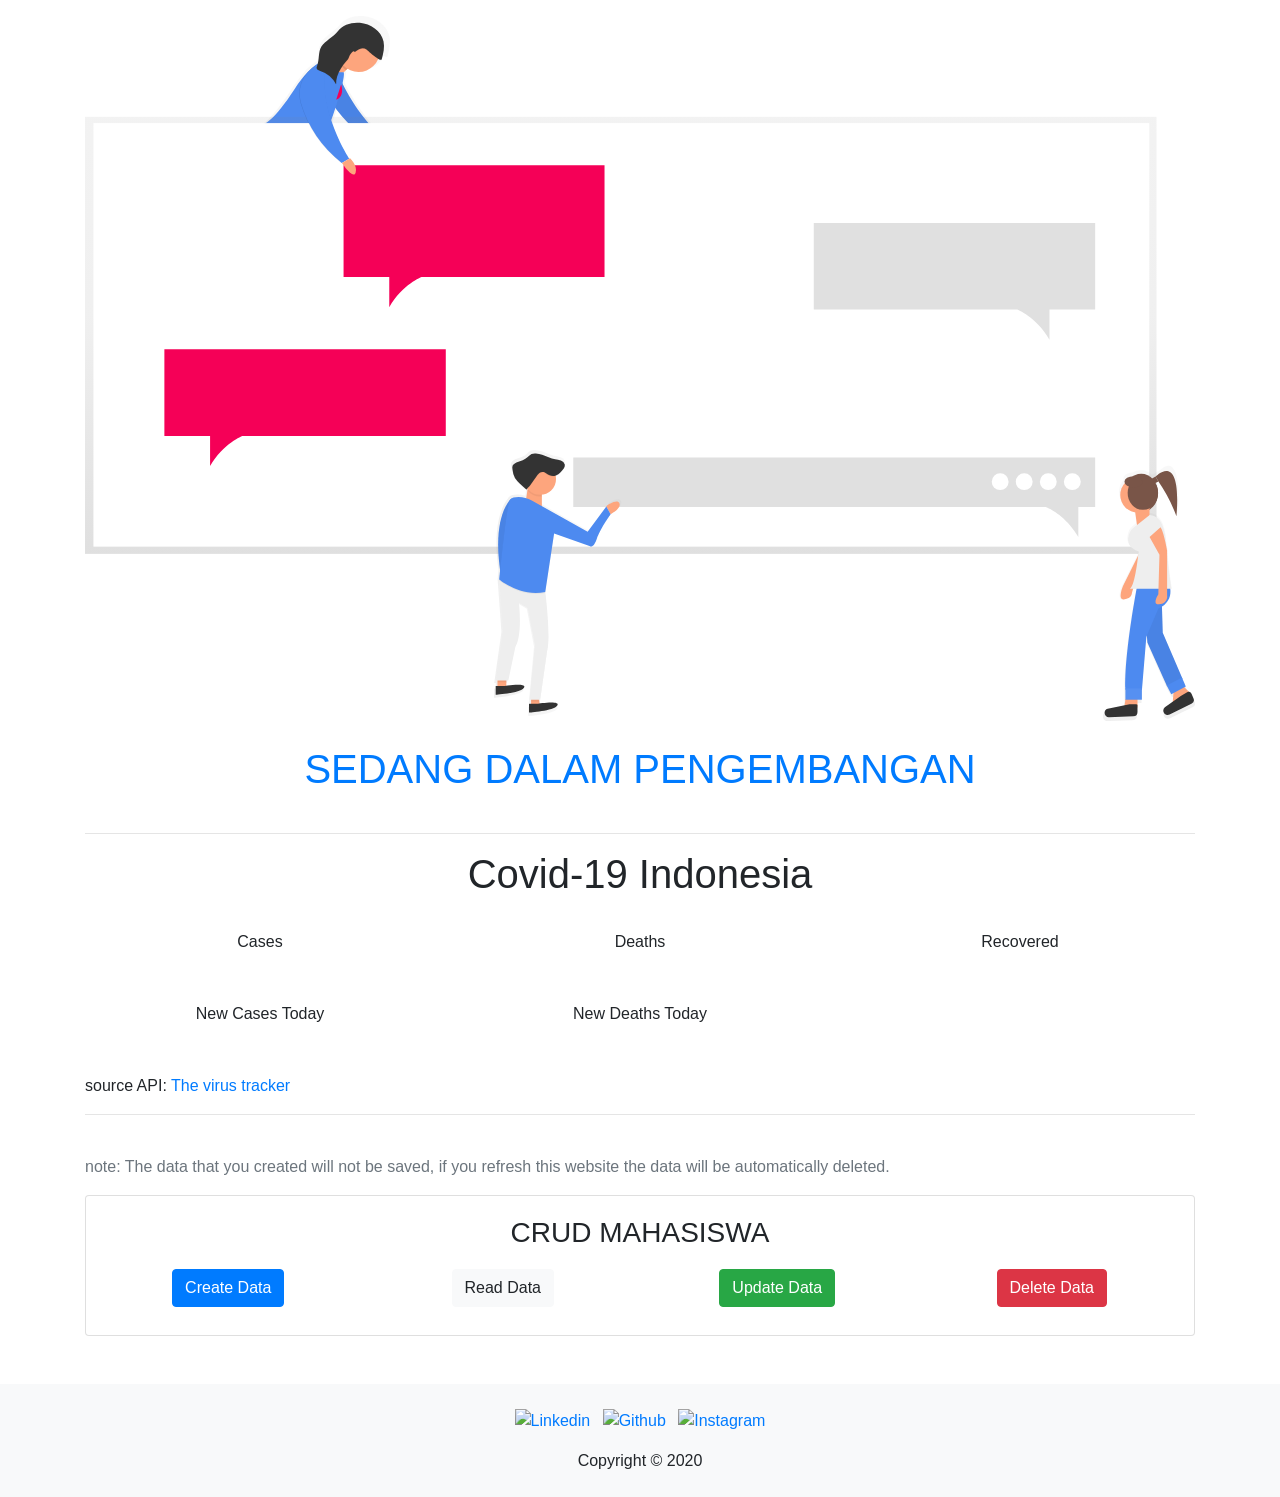
==== commit d50dcf7b: "add padding on data covid-19 layout" ====
--- a/index.html
+++ b/index.html
@@ -239,31 +239,31 @@
 
 				<div id="data" class="row row-cols-md-3 my-3">
 					<div class="col">
-						<div class="text-center">
+						<div class="text-center py-3">
 							<p>Cases</p>
 							<h2 id="cases" class="text-primary"></h2>
 						</div>
 					</div>
 					<div class="col">
-						<div class="text-center">
+						<div class="text-center py-3">
 							<p>Deaths</p>
 							<h2 id="deaths" class="text-danger"></h2>
 						</div>
 					</div>
 					<div class="col">
-						<div class="text-center">
+						<div class="text-center py-3">
 							<p>Recovered</p>
 							<h2 id="recovered" class="text-success"></h2>
 						</div>
 					</div>
 					<div class="col-6">
-						<div class="text-center">
+						<div class="text-center py-3">
 							<p>New Cases Today</p>
 							<h2 id="new-cases" class="text-primary"></h2>
 						</div>
 					</div>
 					<div class="col-6">
-						<div class="text-center">
+						<div class="text-center py-3">
 							<p>New Deaths Today</p>
 							<h2 id="new-deaths" class="text-danger"></h2>
 						</div>
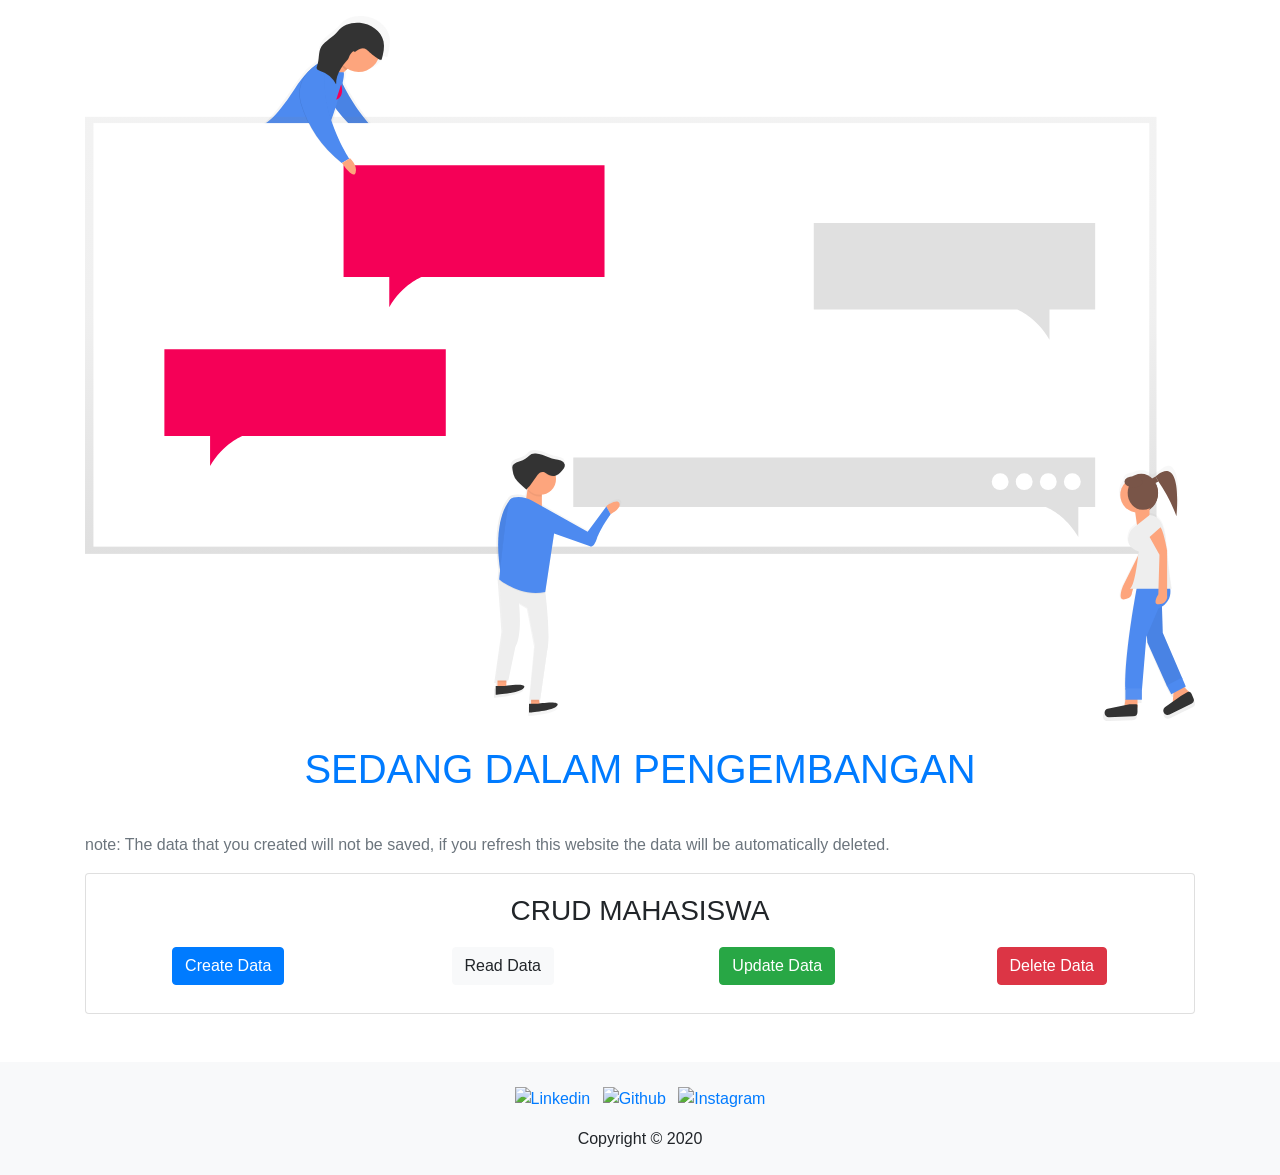
==== commit 5336f866: "hide corona content, if there are errors" ====
--- a/index.html
+++ b/index.html
@@ -233,7 +233,7 @@
 		</div> -->
 		
 		<!-- DATA COVID-19 -->
-		<div class="pb-4">
+		<div id="corona" class="pb-4">
 			<hr>
 				<h1 class="text-center">Covid-19 Indonesia</h1>
 
@@ -279,6 +279,7 @@
 		</div>
 		
 		<!-- CRUD -->
+		<div id="crud" class="mt-3">
 			<!-- Catatan -->
 			<div>
 				<p class="text-muted text-justify">note: The data that you created will not be saved, if you refresh this website the data will be automatically deleted.</p>
@@ -339,6 +340,7 @@
 				    </div>
 				</div>
 			</form>
+		</div>
 	</main>
 	<!-- Footer -->
 	<footer class="m-0 mt-5 pt-4 pb-2 bg-light">
